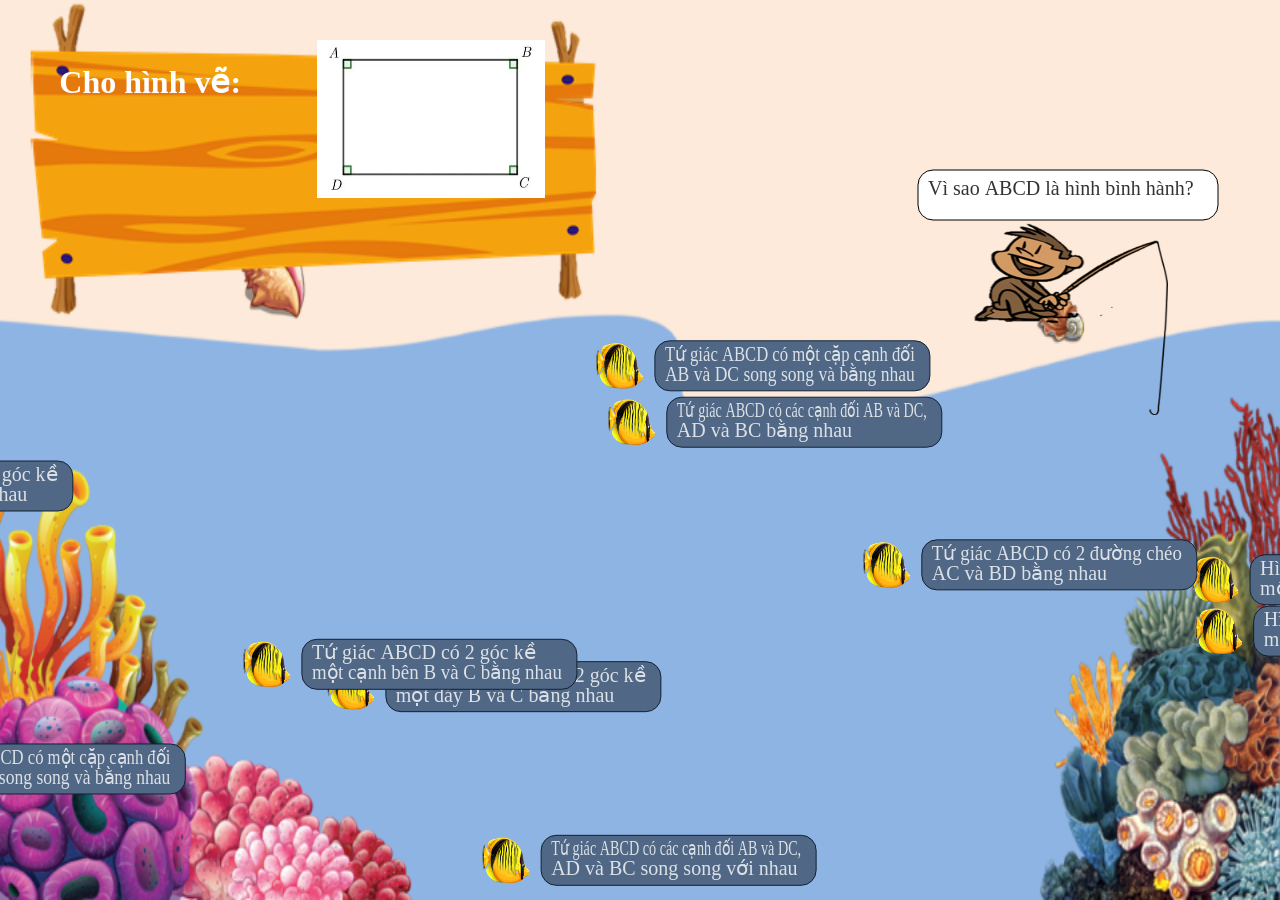
==== round2.html @ 59bade20 "Add files via upload" ====
<!doctype html>
<html lang="vi">
  <head>
    <meta charset="UTF-8" />
    <meta name="viewport" content="width=device-width, initial-scale=1.0" />
    <link rel="stylesheet" href="round2.css" />
    <title>Ao cá diệu kỳ</title>
  </head>
  <body>
    <img src="../src/img/round2/Background.png" style="position: absolute" />
    <canvas id="sea" class="sea"></canvas>
    <div class="cau_hoi">
      <span class="text-overlay">Cho hình vẽ:</span>
      <img
        src="../src/img/round2/HCN.png"
        alt="HCN"
        style="width: 40%; height: 90%; margin-left: 50px; margin-top: 15px"
      />
    </div>
    <!-- <div class="fisher">
      <img src="../src/img/round2/Says.png" alt="Says" class="says" />
      <img src="../src/img/round2/Fisher.png" alt="Fisher" class="fisher_img" />
      <div class="question1">Vì sao ABCD là hình bình hành?</div>
    </div> -->

    <!-- <div class="fisher1">
      <img src="../src/img/round2/Says1.png" alt="Says" class="says" />
      <img
        src="../src/img/round2/Fisher 1.png"
        alt="Fisher"
        class="fisher_img"
      />
      <div class="question2">Vì sao ABCD là hình thang cân?</div>
    </div> -->
    <script src="round2.js"></script>
  </body>
</html>
---- round2.css ----
body > img:first-child {
  /* overflow: hidden; */
  position: fixed;
  margin: 0;
  padding: 0;
  top: 0;
  left: 0;
  width: 100%;
  height: 100%;
  object-fit: fill;
  z-index: -1;
}

.cau_hoi {
  /* background-color: aquamarine; */
  margin-left: 2%;
  margin-top: 2%;
  width: 45%;
  height: 175px;
  position: relative;
  display: flex;
}

.cau_hoi img {
  display: block;
  width: 100%;
  height: auto;
}

.text-overlay {
  margin: 10px;
  margin-top: 30px;
  /* transform: translate(-50%, -50%); */
  /* More */
  color: white;
  font-size: 2rem;
  font-weight: bold;
  text-align: center;
  background: rgba(0, 0, 0, 0);
  padding: 0.5rem 1rem;
  border-radius: 8px;
}

.fisher {
  position: fixed;
  top: -10px;
  right: -30px;
  z-index: 1000;
}

.fisher1 {
  position: fixed;
  top: 50px;
  right: 350px;
  z-index: 1000;
}

.fisher_img {
  display: block;
  width: auto;
  height: 250px;
}

.says {
  display: block;
  width: 100%;
  height: 130px;
  transform: translate(-75px, 30px);
}

.question1 {
  position: fixed;
  top: 40px;
  right: 125px;
}

.question2 {
  position: fixed;
  top: 100px;
  right: 525px;
}

.sea {
  display: block;
  position: fixed;
  top: 90px;
  margin-left: -50%;
  padding: 0;
  /* border: 5px solid red; */
}
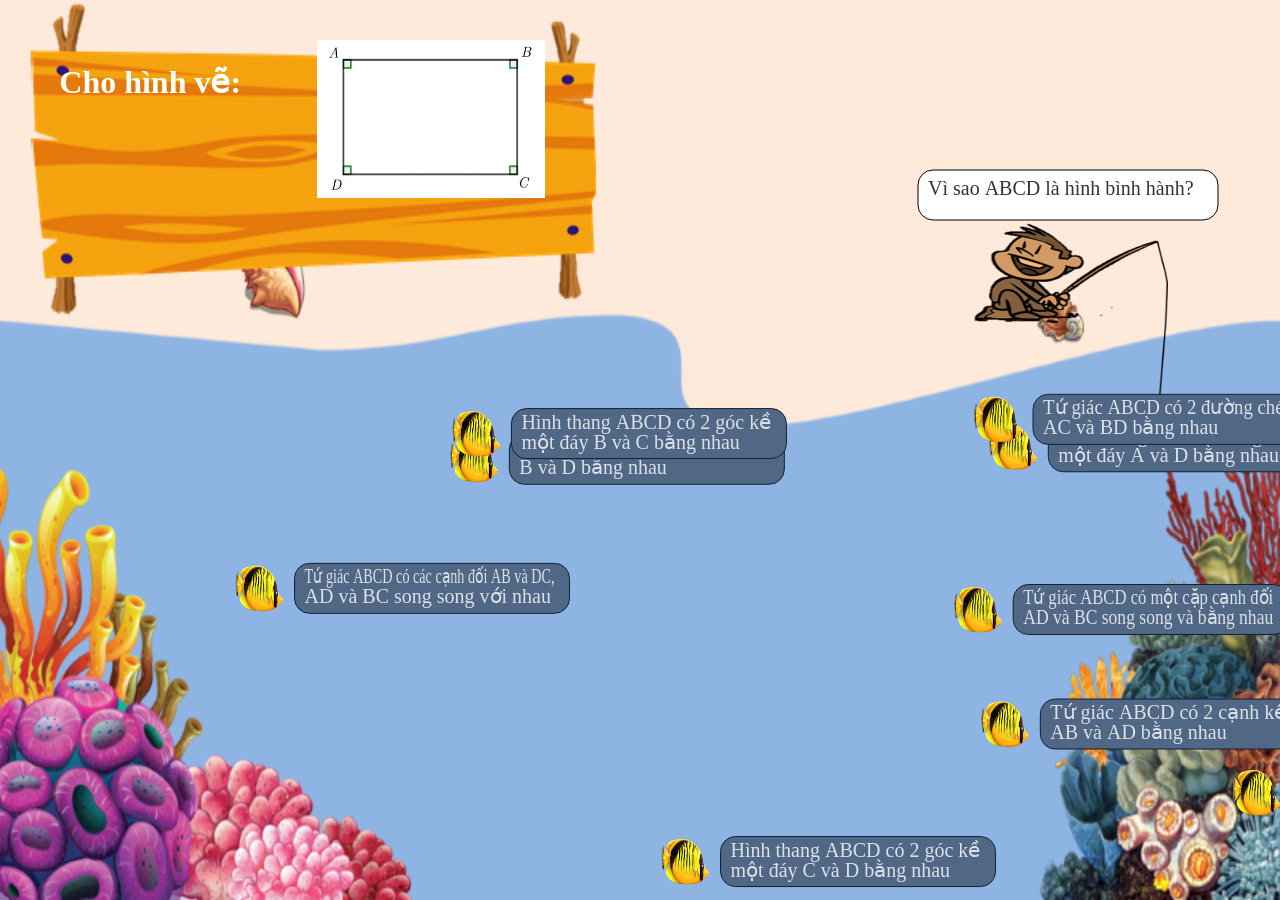
==== commit 91ead5f0: "Update round2.html" ====
--- a/round2.html
+++ b/round2.html
@@ -7,12 +7,12 @@
     <title>Ao cá diệu kỳ</title>
   </head>
   <body>
-    <img src="../src/img/round2/Background.png" style="position: absolute" />
+    <img src="src/img/round2/Background.png" style="position: absolute" />
     <canvas id="sea" class="sea"></canvas>
     <div class="cau_hoi">
       <span class="text-overlay">Cho hình vẽ:</span>
       <img
-        src="../src/img/round2/HCN.png"
+        src="src/img/round2/HCN.png"
         alt="HCN"
         style="width: 40%; height: 90%; margin-left: 50px; margin-top: 15px"
       />
